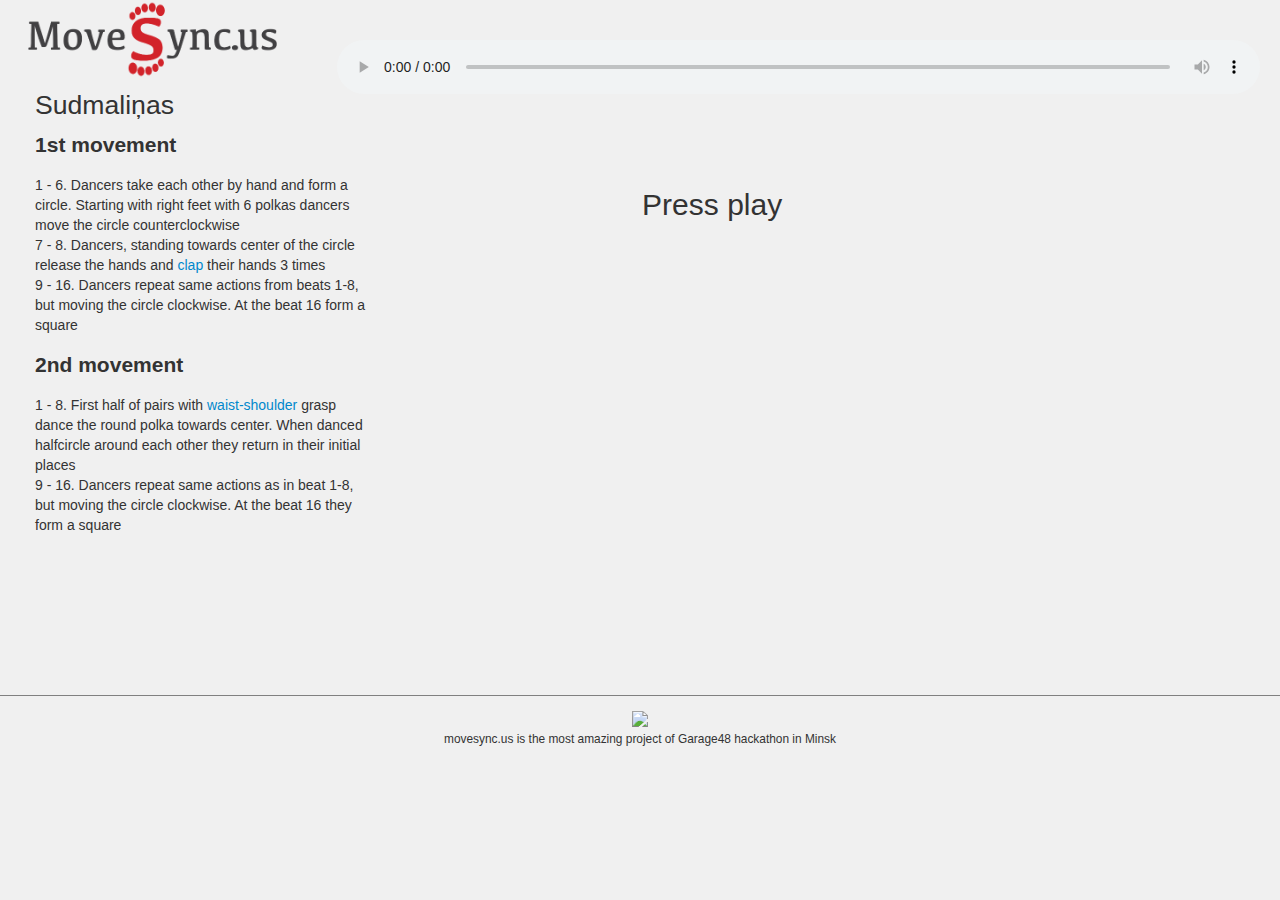
==== app/index.html @ 7d392963 "Put a text 'play'" ====
<!DOCTYPE html>
<html>
	<head>
		<meta http-equiv="Content-Type" content="text/html; charset=utf-8">
		<title>moveSync.us</title>
		<meta name="viewport" content="width=device-width, initial-scale=1.0">
		<link href="css/bootstrap.min.css" rel="stylesheet" media="screen">
		<link href="css/app.css" rel="stylesheet" media="screen">
		<script src="scripts/jquery.min.js" type="text/javascript"></script>
		<script src="scripts/ocanvas-2.4.0.min.js" type="text/javascript"></script>

	</head>
 	<body>
	
	<div class="container-fluid">

	 <div class="row-fluid">
	  <div class="logo span3">
	   <img src="assets/logo-small.png"/>
	  </div>
	  <div class="headInfo span9">
	   <audio controls>
		 </audio>
	  </div>
	 </div>

	</div>
   
	<div class="container-fluid">
		<div class="row-fluid">
			<div class="span4">
			
				<div id="movesync-description" style="height:600px;">
			 <div class="row-fluid songName"> Sudmaliņas </div> 

				</div>
			</div>
			<div class="span8">
				 <div class="example">

					 <div id="mygraphiccontainer">
					 	<div id="playMessage" style="
						    width: 200px;
						    margin: 100px 200px;
						    font-size: 30px;
						    float:left
						">Press play</div>

					 </div> <!-- Container for the preview of the curve line -->

				 </div>
			 </div>
		</div>
	</div>
	
	<footer class="container-fluid">
	 <div class="row-fluid">
	   <div class="span12 centered">
	   <div id="garage48">
		<a href="http://garage48.org/minsk" title="Garage48.org">
		 <img src="../img/garage48.gif" width="114px">
		</a>
  <p><small>movesync.us is the most amazing project of Garage48 hackathon in Minsk</small></p>
  </div>
 </div>
	 </div>
	</footer>
    <script src="scripts/yui-min.js" type="text/javascript"></script>
    <script src="scripts/yui/build/yahoo/yahoo-min.js" type="text/javascript"></script>
		<script src="scripts/yui/build/event/event-min.js" type="text/javascript"></script>


    <script src="scripts/yui/build/animation/animation-min.js" type="text/javascript"></script>
		<script src="scripts/yui/build/utilities/utilities.js" type="text/javascript"></script>
	
	<script src="js/jquery-1.9.1.js"></script>
	<script src="js/bootstrap.min.js"></script>

	<script src="scripts/player.js"></script>
	<script src="scripts/model.js"></script>
	<script src="weheartgarage.js"></script>
	<script src="dance.js"></script>

	<script src="scripts/move2.js" type="text/javascript"></script>
	<script src="scripts/jquery-ui-1.10.1.custom.js" type="text/javascript"></script>
	<script src="scripts/jquery.youtubepopup.js" type="text/javascript"></script>
	<link href="css/jquery-ui-1.10.1.custom.css" rel="stylesheet" media="screen">

	<script type="text/javascript">
		var mover;
		$(document).ready(function(){
			//Empty at the begining

			//danceVar
			var dance = window.location.hash ? weHeartGarage : danceVar;

			getFramesArray = function() {
				var movementsArray = [];

				for (var i = 0; i < dance.frames.length; i++) {
					movementsArray.push(dance.frames[i].time);
				}

				return movementsArray;
			};

			highlighStep = function(param) {
				var stepId = dance.frames[param].descriptionId;
				$("div.active").removeClass("active");
				$("#description" + stepId).addClass("active");
			};

			highlightInstruction = function(frameId) {
				var stepId = dance.frames[frameId].instructionId; 
				$("div.instruction-active").removeClass("instruction-active");
				$("#instruction" + stepId).addClass("instruction-active");
			}

			fireEvent = function(param) {
				//highlighStep(param);
				highlightInstruction(param);
				var movement = dance.frames[param];

				mover.doFrame(movement);

				$("#playMessage").remove();
			};

			appendMovementsToDescrArea = function() {
				var mainPlaceholder = $("#movesync-description");
				var index = 0;

				for (var i = 0; i < dance.description.length; i++) {
					var descrElem = "<div id='description" + i +"'>" + "<h1>" + dance.description[i].name + "</h1>";
					for (var j = 0; j < dance.description[i].instructions.length; j++) {
						var instructionVO = {};
						instructionVO.text = dance.description[i].instructions[j].text;
						instructionVO.from = dance.description[i].instructions[j].from;
						instructionVO.to = dance.description[i].instructions[j].to;
						descrElem = descrElem + "<div id='instruction" + dance.description[i].instructions[j].id +"'>" + instructionVO.from + " - " + instructionVO.to + ". " + instructionVO.text + "</div>";
						index +=1;
					}
					descrElem = descrElem + "</div>";
					mainPlaceholder.append(descrElem);
					
				}
				$("a.youtube").YouTubePopup();
			};

			prepareStage = function() {
				appendMovementsToDescrArea();
		        //createDancers();

		        mover.createDancers(dance.dancers);
		        //console.log("sd");
			}

			var moverReadyCallback = function() {
				prepareStage();
			}

			mover = new Mover("mygraphiccontainer", ".example", moverReadyCallback);

			movesync.player.initPlayer(getFramesArray(), fireEvent);
			
		}); 
	</script>
		<!-- In order for the script to run, this HTML markup must be nested in a
	-->


 </body>
</html>
---- app/css/app.css ----
div.highlight, div.instruction-active{
	background:#AAAAFF;
}

audio {
	width: 100%;

}
.example {
    position: relative;
    padding: 0;
    margin: 0;
    width: 100%;
}


.example div, .example p, .example span{
    padding: 0;
    margin: 0;
}

#mygraphiccontainer {
    width: 100%;
    height: 600px;
}

.example .demo {
    position: absolute;
    left: 92px;
    top: 103px;
    /*background-color: #f00;*/
    text-align: center;
    line-height: 1.5em;
    /*border: solid 1px #cc0000;*/
    /*            border-radius: 0;
                -moz-box-shadow: 3px 3px 7px rgba(0,0,0,0.4);
                -webkit-box-shadow: 3px 3px 7px rgba(0,0,0,0.4);*/
    width: 50px;
    height: 50px;
    background-size:cover;
}

.dot {
    position: absolute;
    color: #396491;
    font-size: 20px;
    height: 0;
    line-height: 12px;
    opacity: 0.8;
    width: 0;
    cursor: move;
}

.dot .point {
    background-color: #000;
    position: absolute;
    left: -3px;
    top: -3px;
    width: 6px;
    height: 6px;
    border-radius: 3px;
    font-size: 0px;
}

.number-label {
    position: absolute;
    top: -1em;
    left: -0.9em;
    width: 1em;
    height: 1em;
    line-height: 1em;
}

/* Gives the points a larger target area to drag */
.dot .fat-finger {
    position: absolute;
    top: -30px; /* minus half the fat-finger height */
    left: -30px;
    width: 60px;
    height: 60px;
    -moz-border-radius: 30px;
    -webkit-border-radius: 30px;
    border-radius: 30px;
    background-color: #abc;
    opacity: 0.3;
    filter: alpha (opacity = 30);
}


code span {
    color: #CC3300;
}

.point {
    font-size: 24px;
    left: 5px;
    position: absolute;
    top: -5px;
}


.active {
	background-color: rgba(0, 0, 0, 0.25);
}


#movesync-description {
	width: 95%;
}

#movesync-description > div {
	padding-left: 4%;
	width: 90%;
}

.logo {
	padding-right: 2%;
}

.headInfo {
	color: #333;
	font-family: Tahoma, Verdana, sans-serif;
	text-align: center;
	font-size: 2em;
	padding-top: 3.2%;
}

.player {
	padding: 1% 0 2% 0;
}

.centered {
	text-align: center;
}

footer {
	border-top: 1px solid grey;
}

footer > * {
	padding-top: 1%;
}

#movesync-description  h1 {
	font-size: 1.5em;
}

body {
	background-color: #F0F0F0;
}

.dancer{
    position: absolute;
    left: -1000px;
    top: -1000px;
    /*background-color: #f00;*/
    text-align: center;
    line-height: 1.5em;
    /*border: solid 1px #cc0000;*/
    /*            border-radius: 0;
                -moz-box-shadow: 3px 3px 7px rgba(0,0,0,0.4);
                -webkit-box-shadow: 3px 3px 7px rgba(0,0,0,0.4);*/
    width: 50px;
    height: 30px;
    background-size:cover;
}
.boy{
    background-image: url("../assets/u.png");

}
.girl{
    background-image: url("../assets/v.png");

}
.tank{
    background-image: url("../assets/tank.png");
    
}
.example .dancer .tank{
    width: 50px;
    height: 30px;
}

.songName {
 font-size: 1.9em;
 padding-left: 4%;
}
.findMe{
    background-color: #b22222;

}
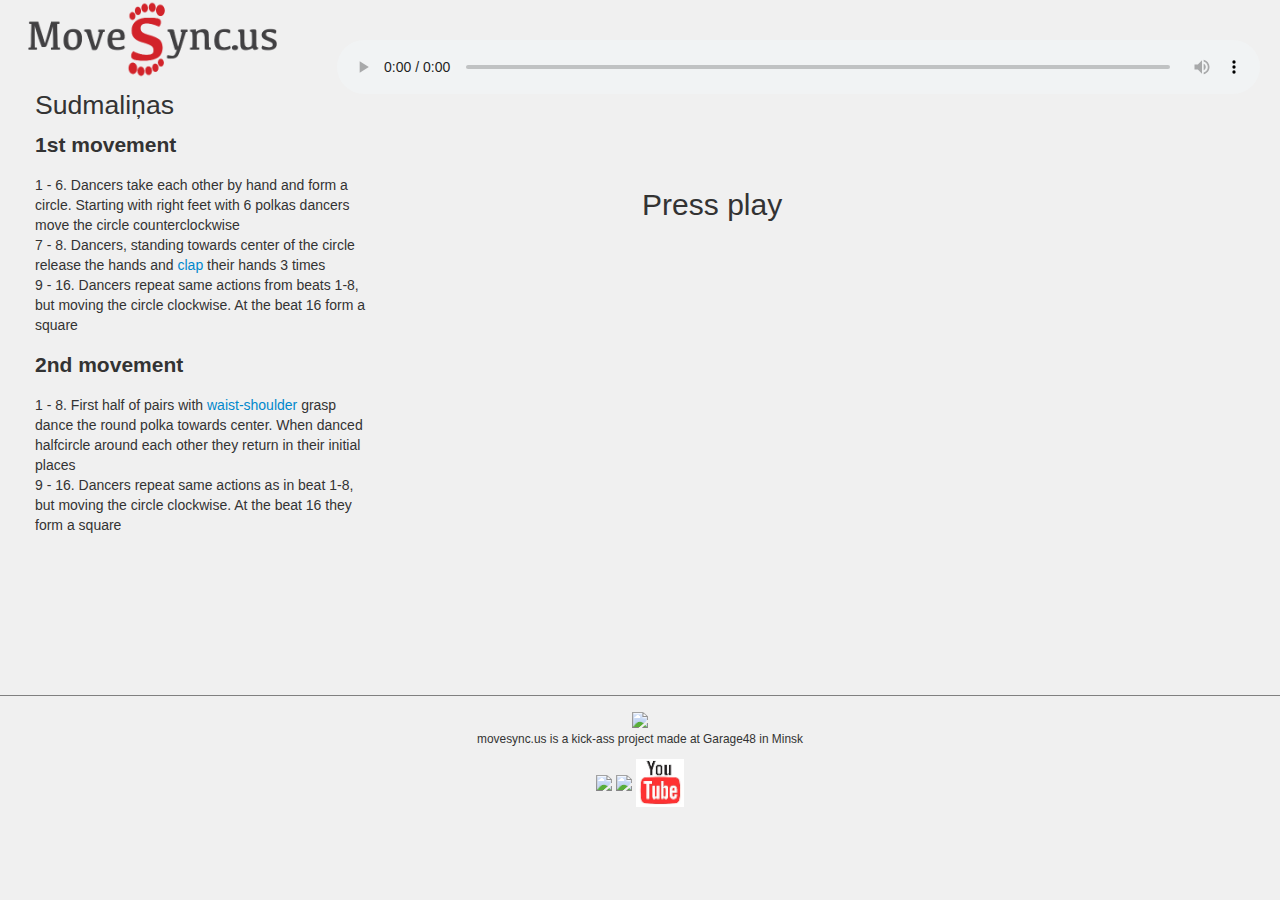
==== commit 704238cf: "merged Merge branch 'master' of https://github.com/FnTm/movesync" ====
--- a/app/index.html
+++ b/app/index.html
@@ -17,7 +17,9 @@
 
 	 <div class="row-fluid">
 	  <div class="logo span3">
-	   <img src="assets/logo-small.png"/>
+	   <a href="../index.html">
+	   	<img src="assets/logo-small.png"/>
+	   </a>
 	  </div>
 	  <div class="headInfo span9">
 	   <audio controls>
@@ -54,18 +56,31 @@
 		</div>
 	</div>
 	
-	<footer class="container-fluid">
-	 <div class="row-fluid">
-	   <div class="span12 centered">
-	   <div id="garage48">
-		<a href="http://garage48.org/minsk" title="Garage48.org">
-		 <img src="../img/garage48.gif" width="114px">
-		</a>
-  <p><small>movesync.us is the most amazing project of Garage48 hackathon in Minsk</small></p>
-  </div>
- </div>
-	 </div>
+	<footer>
+	<div class="centered">
+		<div id="garage48">
+			<a href="http://garage48.org/minsk" title="Garage48.org"> <img
+				src="../img/garage48.gif" width="114px">
+			</a>
+			<p>
+				<small>movesync.us is a kick-ass project made at Garage48
+					in Minsk</small>
+			</p>
+		</div>
+		<div id="connectDiv">
+			<a href="http://www.facebook.com/movesync.us" title="movesync.us on Facebook">
+				<img src="../img/feisbuks.png"	class="connectImg" />
+			</a>
+			<a href="http://twitter.com/movesyncus"	title="movesync.us on Twitter">
+				<img src="../img/tviteris.png"	class="connectImg" />
+			</a>
+			<a href="http://youtube.com/movesyncus"	title="movesync.us on YouTube">
+				<img src="../img/youtube.png" class="connectImg" />
+			</a>
+		</div>
+		</div>
 	</footer>
+	
     <script src="scripts/yui-min.js" type="text/javascript"></script>
     <script src="scripts/yui/build/yahoo/yahoo-min.js" type="text/javascript"></script>
 		<script src="scripts/yui/build/event/event-min.js" type="text/javascript"></script>
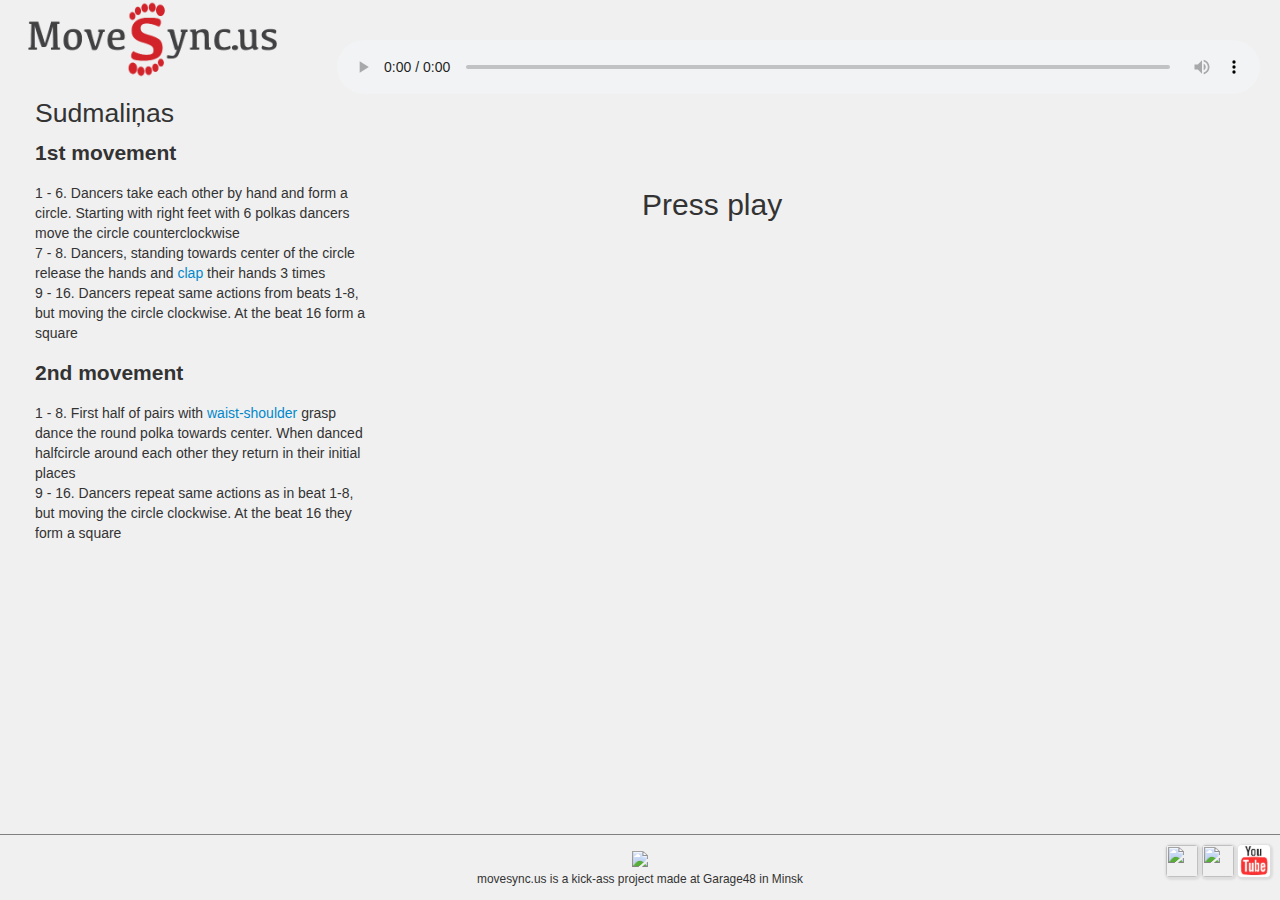
==== commit 04b78300: "Merge branch 'master' of https://github.com/FnTm/movesync" ====
--- a/app/index.html
+++ b/app/index.html
@@ -107,8 +107,19 @@
 		$(document).ready(function(){
 			//Empty at the begining
 
+			var hash = window.location.hash;
+
 			//danceVar
-			var dance = window.location.hash ? weHeartGarage : danceVar;
+			var dance = hash == '#sdf' ? weHeartGarage : danceVar;
+
+			var dancerType, dancerId;
+			if (hash != '#sdf') {
+				var splits = (hash.substring(1, hash.length)).split(',');
+				if (splits[0] && splits[0].length > 0)
+					dancerType = splits[0];
+				if (splits[1] && splits[1].length > 0)
+					dancerId = splits[1];
+			}
 
 			getFramesArray = function() {
 				var movementsArray = [];
@@ -173,6 +184,14 @@
 
 			var moverReadyCallback = function() {
 				prepareStage();
+
+				if (dancerType || dancerId) {
+					var res = $.grep(mover.dancerIds, function(e){ return (!dancerType ^ e.type == dancerType) && (!dancerId ^ e.outterId == parseInt(dancerId))});
+
+					for (var i = 0; i < res.length; i++) {
+						$(res[i].id).addClass('dancer-highlight');
+					}
+				}
 			}
 
 			mover = new Mover("mygraphiccontainer", ".example", moverReadyCallback);
--- a/app/css/app.css
+++ b/app/css/app.css
@@ -1,5 +1,9 @@
 div.highlight, div.instruction-active{
 	background:#AAAAFF;
+}
+
+div.dancer-highlight {
+    border: solid red;
 }
 
 audio {
@@ -106,6 +110,7 @@
 
 #movesync-description {
 	width: 95%;
+	padding-top: 2%;
 }
 
 #movesync-description > div {
@@ -135,6 +140,10 @@
 
 footer {
 	border-top: 1px solid grey;
+	position: absolute;
+	bottom: 40px;
+	height: 25px;
+	width: 100%;
 }
 
 footer > * {
@@ -189,3 +198,19 @@
     background-color: #b22222;
 
 }
+
+.dataContainer {
+	height: 40%;
+}
+
+#connectDiv {
+	position: absolute;
+	top: 10px;
+	right: 10px;
+}
+.connectImg {
+	width: 32px;
+	height: 32px;
+	border-radius: 4px;
+	box-shadow: 1px 1px 2px 2px #ddd;
+}
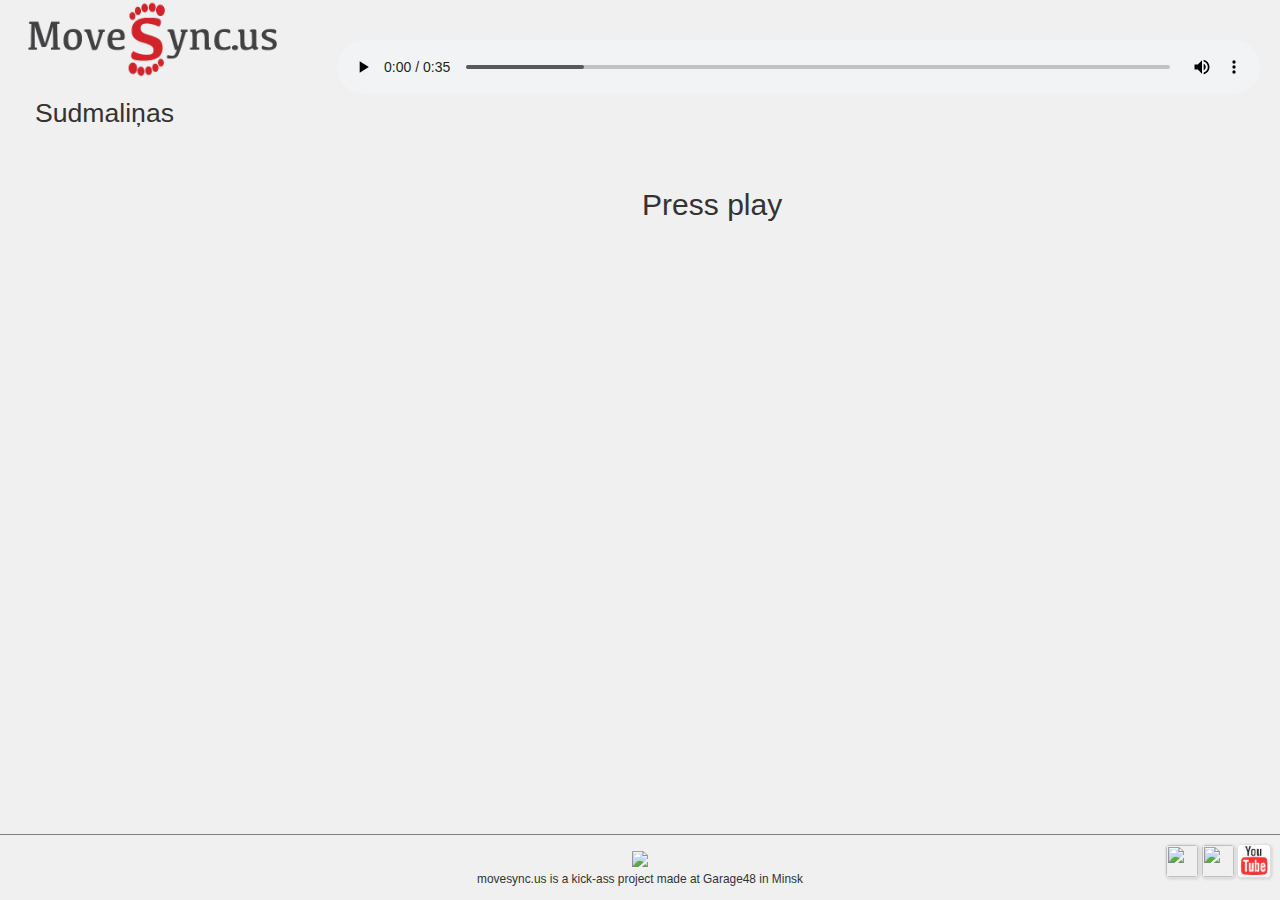
==== commit 92198bb7: "Merge branch 'gh-pages'" ====
--- a/app/index.html
+++ b/app/index.html
@@ -5,30 +5,34 @@
 		<meta http-equiv="Content-Type" content="text/html; charset=utf-8">
 		<title>moveSync.us</title>
 		<meta name="viewport" content="width=device-width, initial-scale=1.0">
+		<link rel="apple-touch-icon" href="touch-icon-iphone.png" />
+		<link rel="apple-touch-icon" sizes="72x72" href="touch-icon-ipad.png" />
+		<link rel="apple-touch-icon" sizes="114x114" href="touch-icon-iphone-retina.png" />
+		<link rel="apple-touch-icon" sizes="144x144" href="touch-icon-ipad-retina.png" />
+		<meta name="apple-mobile-web-app-capable" content="yes" />
 		<link href="css/bootstrap.min.css" rel="stylesheet" media="screen">
 		<link href="css/app.css" rel="stylesheet" media="screen">
 		<script src="scripts/jquery.min.js" type="text/javascript"></script>
-		<script src="scripts/ocanvas-2.4.0.min.js" type="text/javascript"></script>
 
 	</head>
- 	<body>
+	<body>
 	
 	<div class="container-fluid">
 
 	 <div class="row-fluid">
-	  <div class="logo span3">
-	   <a href="../index.html">
-	   	<img src="assets/logo-small.png"/>
-	   </a>
-	  </div>
-	  <div class="headInfo span9">
-	   <audio controls>
+		<div class="logo span3">
+		 <a href="../index.html">
+			<img src="assets/logo-small.png"/>
+		 </a>
+		</div>
+		<div class="headInfo span9">
+		 <audio controls>
 		 </audio>
-	  </div>
+		</div>
 	 </div>
 
 	</div>
-   
+	 
 	<div class="container-fluid">
 		<div class="row-fluid">
 			<div class="span4">
@@ -42,11 +46,11 @@
 				 <div class="example">
 
 					 <div id="mygraphiccontainer">
-					 	<div id="playMessage" style="
-						    width: 200px;
-						    margin: 100px 200px;
-						    font-size: 30px;
-						    float:left
+						<div id="playMessage" style="
+								width: 200px;
+								margin: 100px 200px;
+								font-size: 30px;
+								float:left
 						">Press play</div>
 
 					 </div> <!-- Container for the preview of the curve line -->
@@ -69,31 +73,26 @@
 		</div>
 		<div id="connectDiv">
 			<a href="http://www.facebook.com/movesync.us" title="movesync.us on Facebook">
-				<img src="../img/feisbuks.png"	class="connectImg" />
-			</a>
-			<a href="http://twitter.com/movesyncus"	title="movesync.us on Twitter">
-				<img src="../img/tviteris.png"	class="connectImg" />
-			</a>
-			<a href="http://youtube.com/movesyncus"	title="movesync.us on YouTube">
+				<img src="../img/feisbuks.png"  class="connectImg" />
+			</a>
+			<a href="http://twitter.com/movesyncus" title="movesync.us on Twitter">
+				<img src="../img/tviteris.png"  class="connectImg" />
+			</a>
+			<a href="http://youtube.com/movesyncus" title="movesync.us on YouTube">
 				<img src="../img/youtube.png" class="connectImg" />
 			</a>
 		</div>
 		</div>
 	</footer>
 	
-    <script src="scripts/yui-min.js" type="text/javascript"></script>
-    <script src="scripts/yui/build/yahoo/yahoo-min.js" type="text/javascript"></script>
-		<script src="scripts/yui/build/event/event-min.js" type="text/javascript"></script>
-
-
-    <script src="scripts/yui/build/animation/animation-min.js" type="text/javascript"></script>
-		<script src="scripts/yui/build/utilities/utilities.js" type="text/javascript"></script>
-	
-	<script src="js/jquery-1.9.1.js"></script>
+		<script src="scripts/yui-min.js" type="text/javascript"></script>
+
+		<script src="scripts/yui/build/animation/animation-min.js" type="text/javascript"></script>
+	<script src="scripts/yui/build/utilities/utilities.js" type="text/javascript"></script>
+	
 	<script src="js/bootstrap.min.js"></script>
 
 	<script src="scripts/player.js"></script>
-	<script src="scripts/model.js"></script>
 	<script src="weheartgarage.js"></script>
 	<script src="dance.js"></script>
 
@@ -104,6 +103,11 @@
 
 	<script type="text/javascript">
 		var mover;
+
+		function setHighlight(highlighParam) {
+			
+		}
+
 		$(document).ready(function(){
 			//Empty at the begining
 
@@ -176,10 +180,10 @@
 
 			prepareStage = function() {
 				appendMovementsToDescrArea();
-		        //createDancers();
-
-		        mover.createDancers(dance.dancers);
-		        //console.log("sd");
+						//createDancers();
+
+						mover.createDancers(dance.dancers);
+						//console.log("sd");
 			}
 
 			var moverReadyCallback = function() {
--- a/app/css/app.css
+++ b/app/css/app.css
@@ -162,13 +162,8 @@
     position: absolute;
     left: -1000px;
     top: -1000px;
-    /*background-color: #f00;*/
     text-align: center;
     line-height: 1.5em;
-    /*border: solid 1px #cc0000;*/
-    /*            border-radius: 0;
-                -moz-box-shadow: 3px 3px 7px rgba(0,0,0,0.4);
-                -webkit-box-shadow: 3px 3px 7px rgba(0,0,0,0.4);*/
     width: 50px;
     height: 30px;
     background-size:cover;
@@ -208,9 +203,19 @@
 	top: 10px;
 	right: 10px;
 }
+
 .connectImg {
 	width: 32px;
 	height: 32px;
 	border-radius: 4px;
 	box-shadow: 1px 1px 2px 2px #ddd;
 }
+
+.mainLogo {
+	padding-top: 5%;
+}
+
+.danceLogo  img{
+	width: 25%;
+	padding-top: 4%;
+}
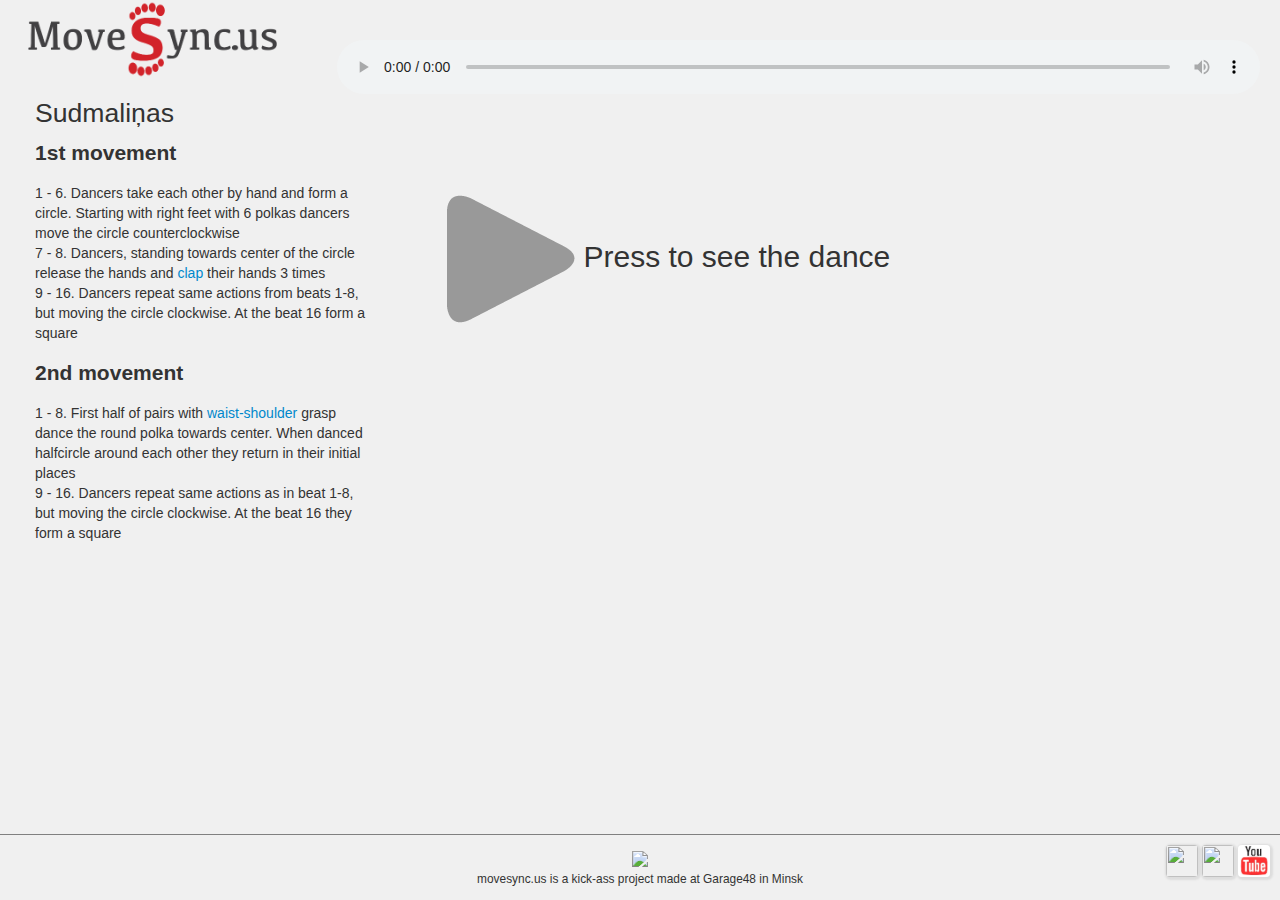
==== commit e7a268f3: "play button placed" ====
--- a/app/index.html
+++ b/app/index.html
@@ -13,26 +13,27 @@
 		<link href="css/bootstrap.min.css" rel="stylesheet" media="screen">
 		<link href="css/app.css" rel="stylesheet" media="screen">
 		<script src="scripts/jquery.min.js" type="text/javascript"></script>
+		<script src="scripts/ocanvas-2.4.0.min.js" type="text/javascript"></script>
 
 	</head>
-	<body>
+ 	<body>
 	
 	<div class="container-fluid">
 
 	 <div class="row-fluid">
-		<div class="logo span3">
-		 <a href="../index.html">
-			<img src="assets/logo-small.png"/>
-		 </a>
-		</div>
-		<div class="headInfo span9">
-		 <audio controls>
+	  <div class="logo span3">
+	   <a href="../index.html">
+	   	<img src="assets/logo-small.png"/>
+	   </a>
+	  </div>
+	  <div class="headInfo span9">
+	   <audio controls>
 		 </audio>
-		</div>
+	  </div>
 	 </div>
 
 	</div>
-	 
+   
 	<div class="container-fluid">
 		<div class="row-fluid">
 			<div class="span4">
@@ -44,14 +45,11 @@
 			</div>
 			<div class="span8">
 				 <div class="example">
-
+				 	<div id="playMessage">
+				 		<img src="../img/playbutton.png" id="playDanceBtn"/>
+						<div>Press to see the dance</div>
+					</div>
 					 <div id="mygraphiccontainer">
-						<div id="playMessage" style="
-								width: 200px;
-								margin: 100px 200px;
-								font-size: 30px;
-								float:left
-						">Press play</div>
 
 					 </div> <!-- Container for the preview of the curve line -->
 
@@ -73,26 +71,31 @@
 		</div>
 		<div id="connectDiv">
 			<a href="http://www.facebook.com/movesync.us" title="movesync.us on Facebook">
-				<img src="../img/feisbuks.png"  class="connectImg" />
-			</a>
-			<a href="http://twitter.com/movesyncus" title="movesync.us on Twitter">
-				<img src="../img/tviteris.png"  class="connectImg" />
-			</a>
-			<a href="http://youtube.com/movesyncus" title="movesync.us on YouTube">
+				<img src="../img/feisbuks.png"	class="connectImg" />
+			</a>
+			<a href="http://twitter.com/movesyncus"	title="movesync.us on Twitter">
+				<img src="../img/tviteris.png"	class="connectImg" />
+			</a>
+			<a href="http://youtube.com/movesyncus"	title="movesync.us on YouTube">
 				<img src="../img/youtube.png" class="connectImg" />
 			</a>
 		</div>
 		</div>
 	</footer>
 	
-		<script src="scripts/yui-min.js" type="text/javascript"></script>
-
-		<script src="scripts/yui/build/animation/animation-min.js" type="text/javascript"></script>
-	<script src="scripts/yui/build/utilities/utilities.js" type="text/javascript"></script>
-	
+    <script src="scripts/yui-min.js" type="text/javascript"></script>
+    <script src="scripts/yui/build/yahoo/yahoo-min.js" type="text/javascript"></script>
+		<script src="scripts/yui/build/event/event-min.js" type="text/javascript"></script>
+
+
+    <script src="scripts/yui/build/animation/animation-min.js" type="text/javascript"></script>
+		<script src="scripts/yui/build/utilities/utilities.js" type="text/javascript"></script>
+	
+	<script src="js/jquery-1.9.1.js"></script>
 	<script src="js/bootstrap.min.js"></script>
 
 	<script src="scripts/player.js"></script>
+	<script src="scripts/model.js"></script>
 	<script src="weheartgarage.js"></script>
 	<script src="dance.js"></script>
 
@@ -103,11 +106,6 @@
 
 	<script type="text/javascript">
 		var mover;
-
-		function setHighlight(highlighParam) {
-			
-		}
-
 		$(document).ready(function(){
 			//Empty at the begining
 
@@ -180,10 +178,10 @@
 
 			prepareStage = function() {
 				appendMovementsToDescrArea();
-						//createDancers();
-
-						mover.createDancers(dance.dancers);
-						//console.log("sd");
+		        //createDancers();
+
+		        mover.createDancers(dance.dancers);
+		        //console.log("sd");
 			}
 
 			var moverReadyCallback = function() {
@@ -197,6 +195,12 @@
 					}
 				}
 			}
+			
+
+			$("#playDanceBtn").click(function() {
+				movesync.player.play();
+
+			});
 
 			mover = new Mover("mygraphiccontainer", ".example", moverReadyCallback);
 
--- a/app/css/app.css
+++ b/app/css/app.css
@@ -26,6 +26,10 @@
 #mygraphiccontainer {
     width: 100%;
     height: 600px;
+}
+
+#mygraphiccontainer > * {
+    z-index: -1;
 }
 
 .example .demo {
@@ -219,3 +223,16 @@
 	width: 25%;
 	padding-top: 4%;
 }
+
+
+#playMessage {
+ 	width: 55%;
+    margin: 100px 5px;
+    font-size: 30px;
+    float:left;
+    z-index: 110;
+}
+
+#playMessage > div {
+	display: inline;
+}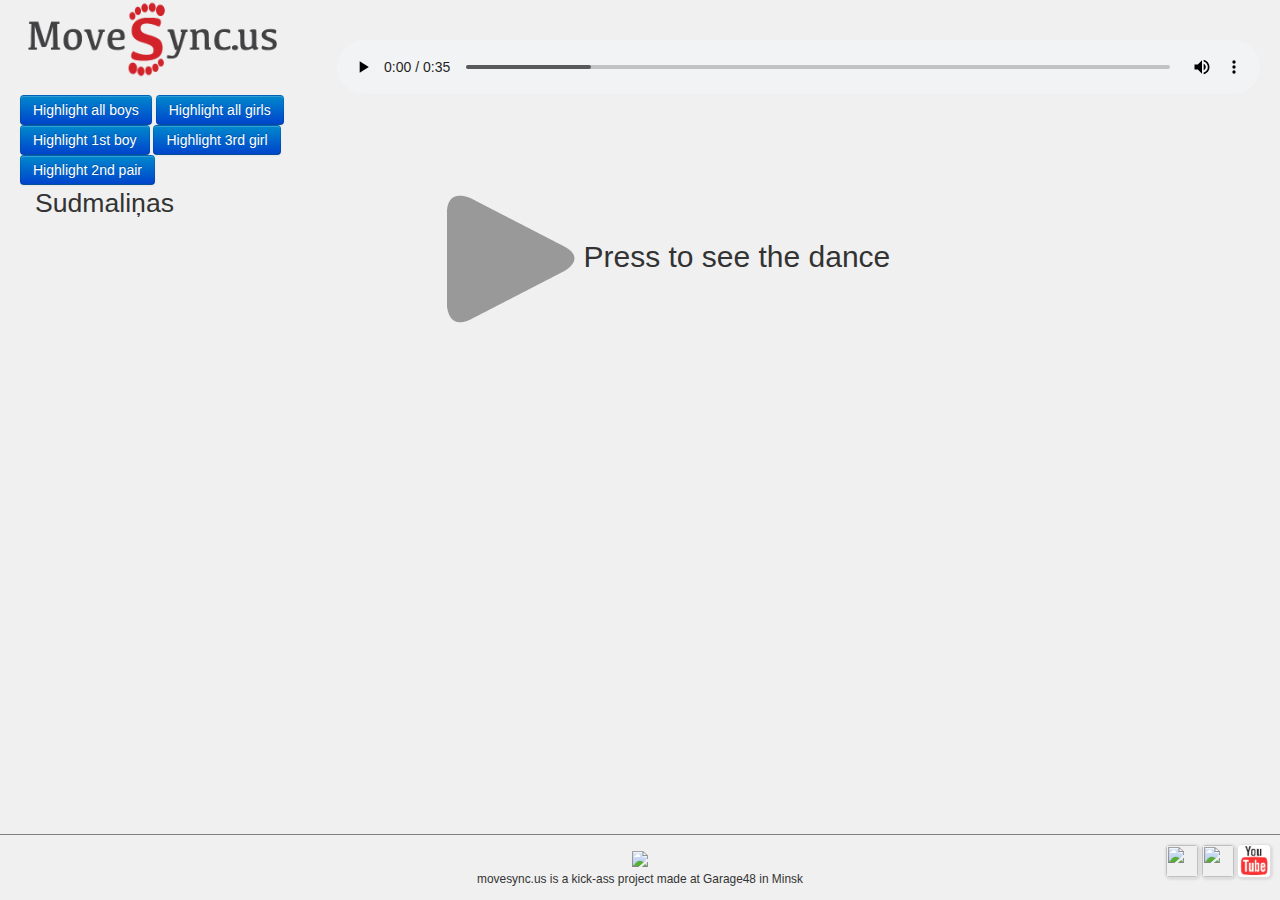
==== commit 2a0a56d0: "Buttons added" ====
--- a/app/index.html
+++ b/app/index.html
@@ -13,33 +13,38 @@
 		<link href="css/bootstrap.min.css" rel="stylesheet" media="screen">
 		<link href="css/app.css" rel="stylesheet" media="screen">
 		<script src="scripts/jquery.min.js" type="text/javascript"></script>
-		<script src="scripts/ocanvas-2.4.0.min.js" type="text/javascript"></script>
 
 	</head>
- 	<body>
+	<body>
 	
 	<div class="container-fluid">
 
 	 <div class="row-fluid">
-	  <div class="logo span3">
-	   <a href="../index.html">
-	   	<img src="assets/logo-small.png"/>
-	   </a>
-	  </div>
-	  <div class="headInfo span9">
-	   <audio controls>
+		<div class="logo span3">
+		 <a href="../index.html">
+			<img src="assets/logo-small.png"/>
+		 </a>
+		</div>
+		<div class="headInfo span9">
+		 <audio controls>
 		 </audio>
-	  </div>
+		</div>
 	 </div>
 
 	</div>
-   
+	 
 	<div class="container-fluid">
 		<div class="row-fluid">
 			<div class="span4">
-			
+				<div class="row-fluid">
+					<a id="highlight-boys" class="btn btn-primary" href="#" click="return 0;">Highlight all boys</a>
+					<a id="highlight-girls" class="btn btn-primary" href="#" click="return 0;">Highlight all girls</a>
+					<a id="highlight-boy-1" class="btn btn-primary" href="#" click="return 0;">Highlight 1st boy</a>
+					<a id="highlight-girl-3" class="btn btn-primary" href="#" click="return 0;">Highlight 3rd girl</a>
+					<a id="highlight-pair-2" class="btn btn-primary" href="#" click="return 0;">Highlight 2nd pair</a>
+				</div>
 				<div id="movesync-description" style="height:600px;">
-			 <div class="row-fluid songName"> Sudmaliņas </div> 
+			 		<div class="row-fluid songName"> Sudmaliņas </div> 
 
 				</div>
 			</div>
@@ -71,31 +76,26 @@
 		</div>
 		<div id="connectDiv">
 			<a href="http://www.facebook.com/movesync.us" title="movesync.us on Facebook">
-				<img src="../img/feisbuks.png"	class="connectImg" />
-			</a>
-			<a href="http://twitter.com/movesyncus"	title="movesync.us on Twitter">
-				<img src="../img/tviteris.png"	class="connectImg" />
-			</a>
-			<a href="http://youtube.com/movesyncus"	title="movesync.us on YouTube">
+				<img src="../img/feisbuks.png"  class="connectImg" />
+			</a>
+			<a href="http://twitter.com/movesyncus" title="movesync.us on Twitter">
+				<img src="../img/tviteris.png"  class="connectImg" />
+			</a>
+			<a href="http://youtube.com/movesyncus" title="movesync.us on YouTube">
 				<img src="../img/youtube.png" class="connectImg" />
 			</a>
 		</div>
 		</div>
 	</footer>
 	
-    <script src="scripts/yui-min.js" type="text/javascript"></script>
-    <script src="scripts/yui/build/yahoo/yahoo-min.js" type="text/javascript"></script>
-		<script src="scripts/yui/build/event/event-min.js" type="text/javascript"></script>
-
-
-    <script src="scripts/yui/build/animation/animation-min.js" type="text/javascript"></script>
-		<script src="scripts/yui/build/utilities/utilities.js" type="text/javascript"></script>
-	
-	<script src="js/jquery-1.9.1.js"></script>
+		<script src="scripts/yui-min.js" type="text/javascript"></script>
+
+		<script src="scripts/yui/build/animation/animation-min.js" type="text/javascript"></script>
+	<script src="scripts/yui/build/utilities/utilities.js" type="text/javascript"></script>
+	
 	<script src="js/bootstrap.min.js"></script>
 
 	<script src="scripts/player.js"></script>
-	<script src="scripts/model.js"></script>
 	<script src="weheartgarage.js"></script>
 	<script src="dance.js"></script>
 
@@ -106,15 +106,20 @@
 
 	<script type="text/javascript">
 		var mover;
-		$(document).ready(function(){
-			//Empty at the begining
-
-			var hash = window.location.hash;
-
-			//danceVar
-			var dance = hash == '#sdf' ? weHeartGarage : danceVar;
-
-			var dancerType, dancerId;
+		var hash;
+		var dancerType, dancerId;
+
+		function setHighlight(highlighParam) {
+			window.location.hash = highlighParam;
+
+			readHashParams();
+
+			highlightDancers();
+		}
+
+		function readHashParams() {
+			hash = window.location.hash;
+
 			if (hash != '#sdf') {
 				var splits = (hash.substring(1, hash.length)).split(',');
 				if (splits[0] && splits[0].length > 0)
@@ -122,6 +127,42 @@
 				if (splits[1] && splits[1].length > 0)
 					dancerId = splits[1];
 			}
+		}
+
+		function highlightDancers () {
+			if (dancerType || dancerId) {
+				$('.dancer-highlight').removeClass('dancer-highlight');
+
+				var res = $.grep(mover.dancerIds, function(e){ return (!dancerType ^ e.type == dancerType) && (!dancerId ^ e.outterId == parseInt(dancerId))});
+
+				for (var i = 0; i < res.length; i++) {
+					$(res[i].id).addClass('dancer-highlight');
+				}
+			}
+		}
+
+		$(document).ready(function(){
+			$('#highlight-boys').click(function(a, b){
+				setHighlight('boy,')
+			})
+			$('#highlight-girls').click(function(a, b){
+				setHighlight('girl,')
+			})
+			$('#highlight-boy-1').click(function(a, b){
+				setHighlight('boy,1')
+			})
+			$('#highlight-girl-3').click(function(a, b){
+				setHighlight('girl,3')
+			})
+			$('#highlight-pair-2').click(function(a, b){
+				setHighlight(',2')
+			})
+
+			//Empty at the begining
+
+			readHashParams();
+
+			var dance = hash == '#sdf' ? weHeartGarage : danceVar;
 
 			getFramesArray = function() {
 				var movementsArray = [];
@@ -178,22 +219,16 @@
 
 			prepareStage = function() {
 				appendMovementsToDescrArea();
-		        //createDancers();
-
-		        mover.createDancers(dance.dancers);
-		        //console.log("sd");
+						//createDancers();
+
+						mover.createDancers(dance.dancers);
+						//console.log("sd");
 			}
 
 			var moverReadyCallback = function() {
 				prepareStage();
 
-				if (dancerType || dancerId) {
-					var res = $.grep(mover.dancerIds, function(e){ return (!dancerType ^ e.type == dancerType) && (!dancerId ^ e.outterId == parseInt(dancerId))});
-
-					for (var i = 0; i < res.length; i++) {
-						$(res[i].id).addClass('dancer-highlight');
-					}
-				}
+				highlightDancers();
 			}
 			
 
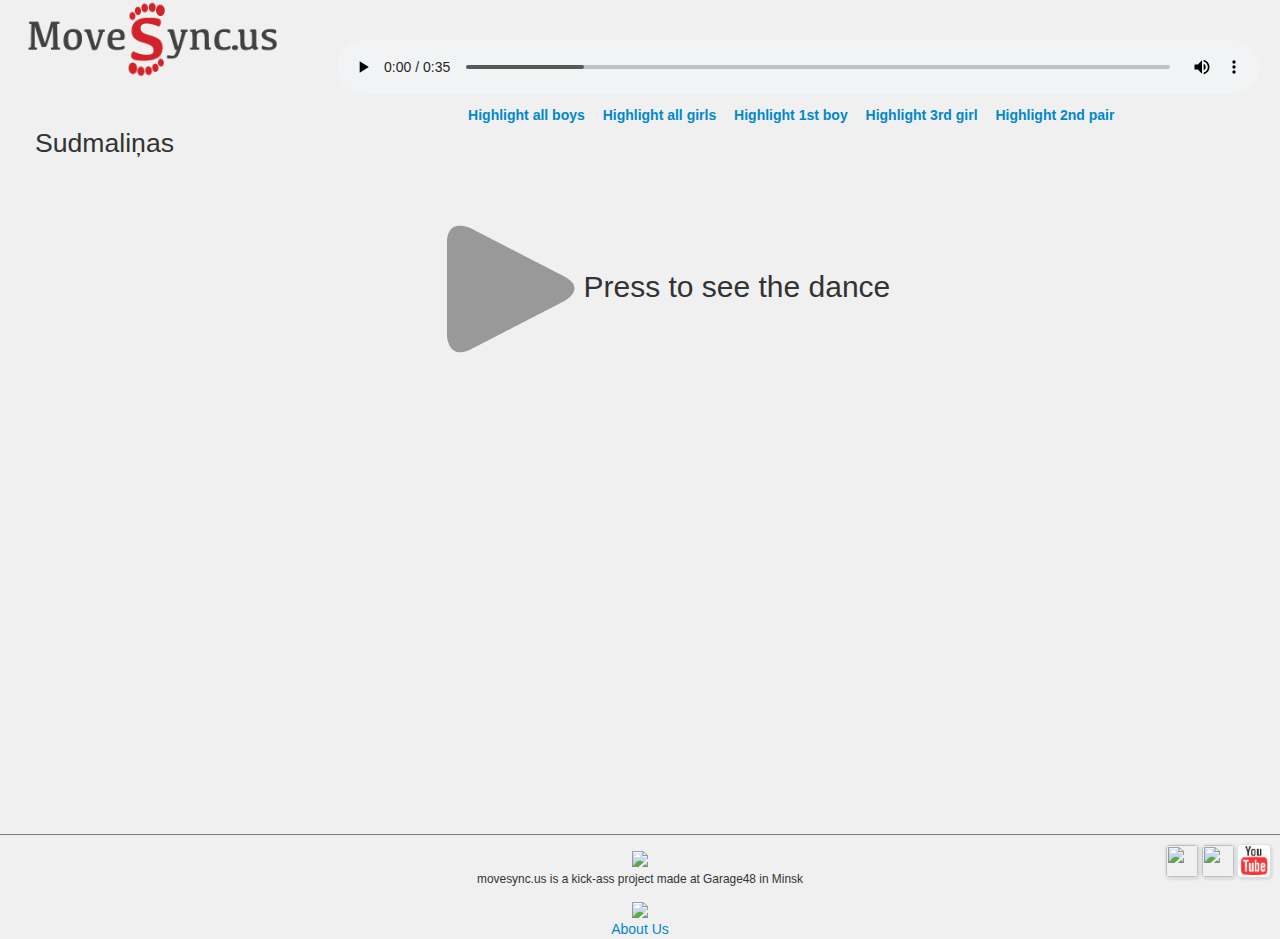
==== commit 57ecd279: "minor fixes" ====
--- a/app/index.html
+++ b/app/index.html
@@ -3,7 +3,7 @@
 <html>
 	<head>
 		<meta http-equiv="Content-Type" content="text/html; charset=utf-8">
-		<title>moveSync.us</title>
+		<title>moveSync.us - dance</title>
 		<meta name="viewport" content="width=device-width, initial-scale=1.0">
 		<link rel="apple-touch-icon" href="touch-icon-iphone.png" />
 		<link rel="apple-touch-icon" sizes="72x72" href="touch-icon-ipad.png" />
@@ -28,6 +28,13 @@
 		<div class="headInfo span9">
 		 <audio controls>
 		 </audio>
+		 <div class="row-fluid" style="font-size:14px; margin-top:10px;">
+					<a id="highlight-boys" class="highlight-button" style="font-weight:bold; padding-right:1em;" click="return 0;">Highlight all boys</a>
+					<a id="highlight-girls" class="highlight-button" style="font-weight:bold; padding-right:1em;" click="return 0;">Highlight all girls</a>
+					<a id="highlight-boy-1" class="highlight-button" style="font-weight:bold; padding-right:1em;" click="return 0;">Highlight 1st boy</a>
+					<a id="highlight-girl-3" class="highlight-button" style="font-weight:bold; padding-right:1em;" click="return 0;">Highlight 3rd girl</a>
+					<a id="highlight-pair-2" class="highlight-button" style="font-weight:bold; padding-right:1em;" click="return 0;">Highlight 2nd pair</a>
+				</div>
 		</div>
 	 </div>
 
@@ -36,13 +43,6 @@
 	<div class="container-fluid">
 		<div class="row-fluid">
 			<div class="span4">
-				<div class="row-fluid">
-					<a id="highlight-boys" class="btn btn-primary" href="#" click="return 0;">Highlight all boys</a>
-					<a id="highlight-girls" class="btn btn-primary" href="#" click="return 0;">Highlight all girls</a>
-					<a id="highlight-boy-1" class="btn btn-primary" href="#" click="return 0;">Highlight 1st boy</a>
-					<a id="highlight-girl-3" class="btn btn-primary" href="#" click="return 0;">Highlight 3rd girl</a>
-					<a id="highlight-pair-2" class="btn btn-primary" href="#" click="return 0;">Highlight 2nd pair</a>
-				</div>
 				<div id="movesync-description" style="height:600px;">
 			 		<div class="row-fluid songName"> Sudmaliņas </div> 
 
@@ -74,6 +74,12 @@
 					in Minsk</small>
 			</p>
 		</div>
+		<div id="tankDiv">
+			<img src="assets/tank_version.png" id="navToTanks"/>
+		</div>
+		<div class="aboutDiv">
+			<a href="team.html">About Us</a>
+		</div>
 		<div id="connectDiv">
 			<a href="http://www.facebook.com/movesync.us" title="movesync.us on Facebook">
 				<img src="../img/feisbuks.png"  class="connectImg" />
@@ -114,11 +120,17 @@
 
 			readHashParams();
 
+
+			$('.dancer-highlight').removeClass('dancer-highlight');
+
 			highlightDancers();
 		}
 
 		function readHashParams() {
 			hash = window.location.hash;
+
+			dancerType = null;
+			dancerId = null;
 
 			if (hash != '#sdf') {
 				var splits = (hash.substring(1, hash.length)).split(',');
@@ -127,16 +139,21 @@
 				if (splits[1] && splits[1].length > 0)
 					dancerId = splits[1];
 			}
+			else
+			{
+				$(".highlight-button").hide();
+			}
 		}
 
 		function highlightDancers () {
 			if (dancerType || dancerId) {
-				$('.dancer-highlight').removeClass('dancer-highlight');
 
 				var res = $.grep(mover.dancerIds, function(e){ return (!dancerType ^ e.type == dancerType) && (!dancerId ^ e.outterId == parseInt(dancerId))});
 
-				for (var i = 0; i < res.length; i++) {
-					$(res[i].id).addClass('dancer-highlight');
+				console.log(res.length);
+				for (var iii = 0; iii < res.length; iii++) {
+					console.log(res[iii].id);
+					$(res[iii].id).addClass('dancer-highlight');
 				}
 			}
 		}
@@ -144,19 +161,23 @@
 		$(document).ready(function(){
 			$('#highlight-boys').click(function(a, b){
 				setHighlight('boy,')
-			})
+			});
 			$('#highlight-girls').click(function(a, b){
 				setHighlight('girl,')
-			})
+			});
 			$('#highlight-boy-1').click(function(a, b){
 				setHighlight('boy,1')
-			})
+			});
 			$('#highlight-girl-3').click(function(a, b){
 				setHighlight('girl,3')
-			})
+			});
 			$('#highlight-pair-2').click(function(a, b){
 				setHighlight(',2')
-			})
+			});
+			$('#navToTanks').click(function(a, b){
+				window.location.hash="sdf";
+				location.reload();
+			});
 
 			//Empty at the begining
 
--- a/app/css/app.css
+++ b/app/css/app.css
@@ -25,7 +25,7 @@
 
 #mygraphiccontainer {
     width: 100%;
-    height: 600px;
+    height: 500px;
 }
 
 #mygraphiccontainer > * {
@@ -235,4 +235,18 @@
 
 #playMessage > div {
 	display: inline;
+}
+
+.problemLine {
+	padding-top: 1%;
+}
+
+.teamMembers2 {
+	padding-top: 5%;
+}
+
+.teamMembers img,
+.teamMembers2 img {
+	width: 100px;
+	height: 100px;
 }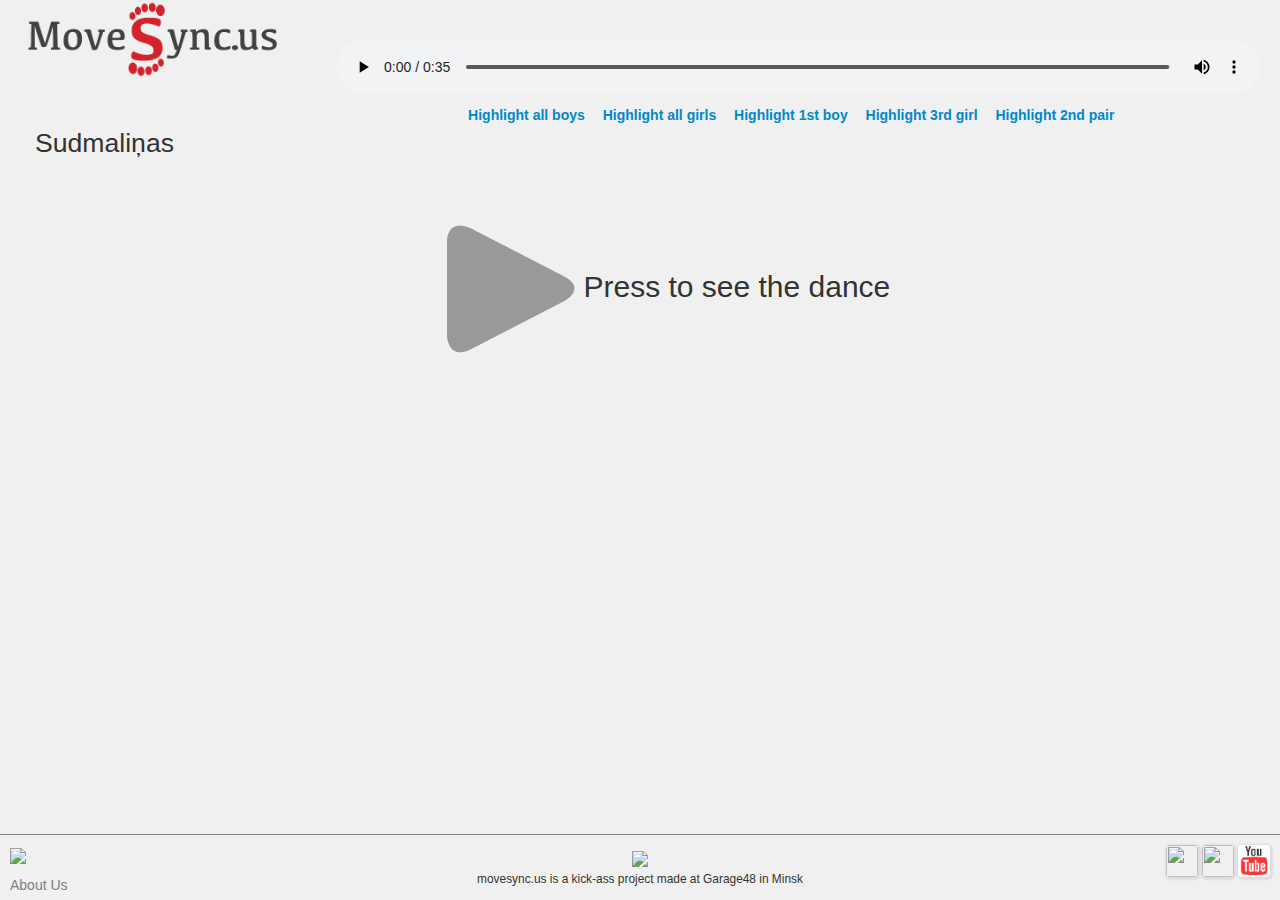
==== commit bc7fc87d: "Merge branch 'gh-pages'" ====
--- a/app/index.html
+++ b/app/index.html
@@ -70,7 +70,7 @@
 				src="../img/garage48.gif" width="114px">
 			</a>
 			<p>
-				<small>movesync.us is a kick-ass project made at Garage48
+				<small>movesync.us is a kick-ass project made at <span id="easerEgg">Garage48</span>
 					in Minsk</small>
 			</p>
 		</div>
@@ -103,7 +103,9 @@
 
 	<script src="scripts/player.js"></script>
 	<script src="weheartgarage.js"></script>
+	<script src="demo3.js"></script>
 	<script src="dance.js"></script>
+    <script src="demo3.js"></script>
 
 	<script src="scripts/move2.js" type="text/javascript"></script>
 	<script src="scripts/jquery-ui-1.10.1.custom.js" type="text/javascript"></script>
@@ -132,7 +134,7 @@
 			dancerType = null;
 			dancerId = null;
 
-			if (hash != '#sdf') {
+			if (hash != '#sdf' && hash != '#rag') {
 				var splits = (hash.substring(1, hash.length)).split(',');
 				if (splits[0] && splits[0].length > 0)
 					dancerType = splits[0];
@@ -178,12 +180,16 @@
 				window.location.hash="sdf";
 				location.reload();
 			});
+			$('#easerEgg').click(function(a, b){
+				window.location.hash="rag";
+				location.reload();
+			});
 
 			//Empty at the begining
 
 			readHashParams();
 
-			var dance = hash == '#sdf' ? weHeartGarage : danceVar;
+			var dance = hash == '#sdf' ? weHeartGarage : (hash == '#rag' ? rag : danceVar);
 
 			getFramesArray = function() {
 				var movementsArray = [];
@@ -263,7 +269,21 @@
 			movesync.player.initPlayer(getFramesArray(), fireEvent);
 			
 		}); 
-	</script>
+
+if (window.location.hostname == "movesync.us")
+{
+  var _gaq = _gaq || [];
+  _gaq.push(['_setAccount', 'UA-38997354-1']);
+  _gaq.push(['_trackPageview']);
+
+  (function() {
+    var ga = document.createElement('script'); ga.type = 'text/javascript'; ga.async = true;
+    ga.src = ('https:' == document.location.protocol ? 'https://ssl' : 'http://www') + '.google-analytics.com/ga.js';
+    var s = document.getElementsByTagName('script')[0]; s.parentNode.insertBefore(ga, s);
+  })();
+}
+
+</script>
 		<!-- In order for the script to run, this HTML markup must be nested in a
 	-->
 
--- a/app/css/app.css
+++ b/app/css/app.css
@@ -182,7 +182,12 @@
 }
 .tank{
     background-image: url("../assets/tank.png");
-    
+}
+.ragnar{
+    background-image: url("../assets/ragnar.png");
+}
+.maarika{
+    background-image: url("../assets/maarika.png");
 }
 .example .dancer .tank{
     width: 50px;
@@ -206,6 +211,12 @@
 	position: absolute;
 	top: 10px;
 	right: 10px;
+}
+
+#tankDiv {
+    position: absolute;
+    top: 10px;
+    left: 10px;
 }
 
 .connectImg {
@@ -242,11 +253,71 @@
 }
 
 .teamMembers2 {
-	padding-top: 5%;
-}
-
-.teamMembers img,
-.teamMembers2 img {
+	padding-top: 3%;
+}
+
+.teamMembers > div > img,
+.teamMembers2 > div > img {
 	width: 100px;
 	height: 100px;
+	border-radius: 50px;
+}
+
+.teamMembers > div,
+.teamMembers2 > div {
+	display: inline-block !important;
+	width: 150px !important;	
+}
+
+
+.name {
+	font-weight: bold;
+}
+
+.position {
+	font-style:italic;
+	line-height: 1;
+}
+.country {
+	line-height: 1;
+}
+
+.contacts img {
+	width: 25px;
+	height: 25px;
+}
+
+.aboutText {
+	padding-top:3%;
+	font-size: 1.2em;
+}
+
+.headText {
+	font-weight: bold;
+	font-size: 1.2em;
+	padding-top: 5%;
+}
+
+.aboutDiv {
+	position: absolute;
+    top: 40px;
+    left: 10px;
+}
+
+.aboutDiv > a {
+	color: grey;
+}
+.dataContainer {
+	min-height: 800px;
+	height: 800px;
+}
+.dataContainerImg {
+	padding-top: 2%;
+}
+.cntr {
+	text-align: center;
+}
+
+.lastImg {
+	padding-bottom: 3%;
 }